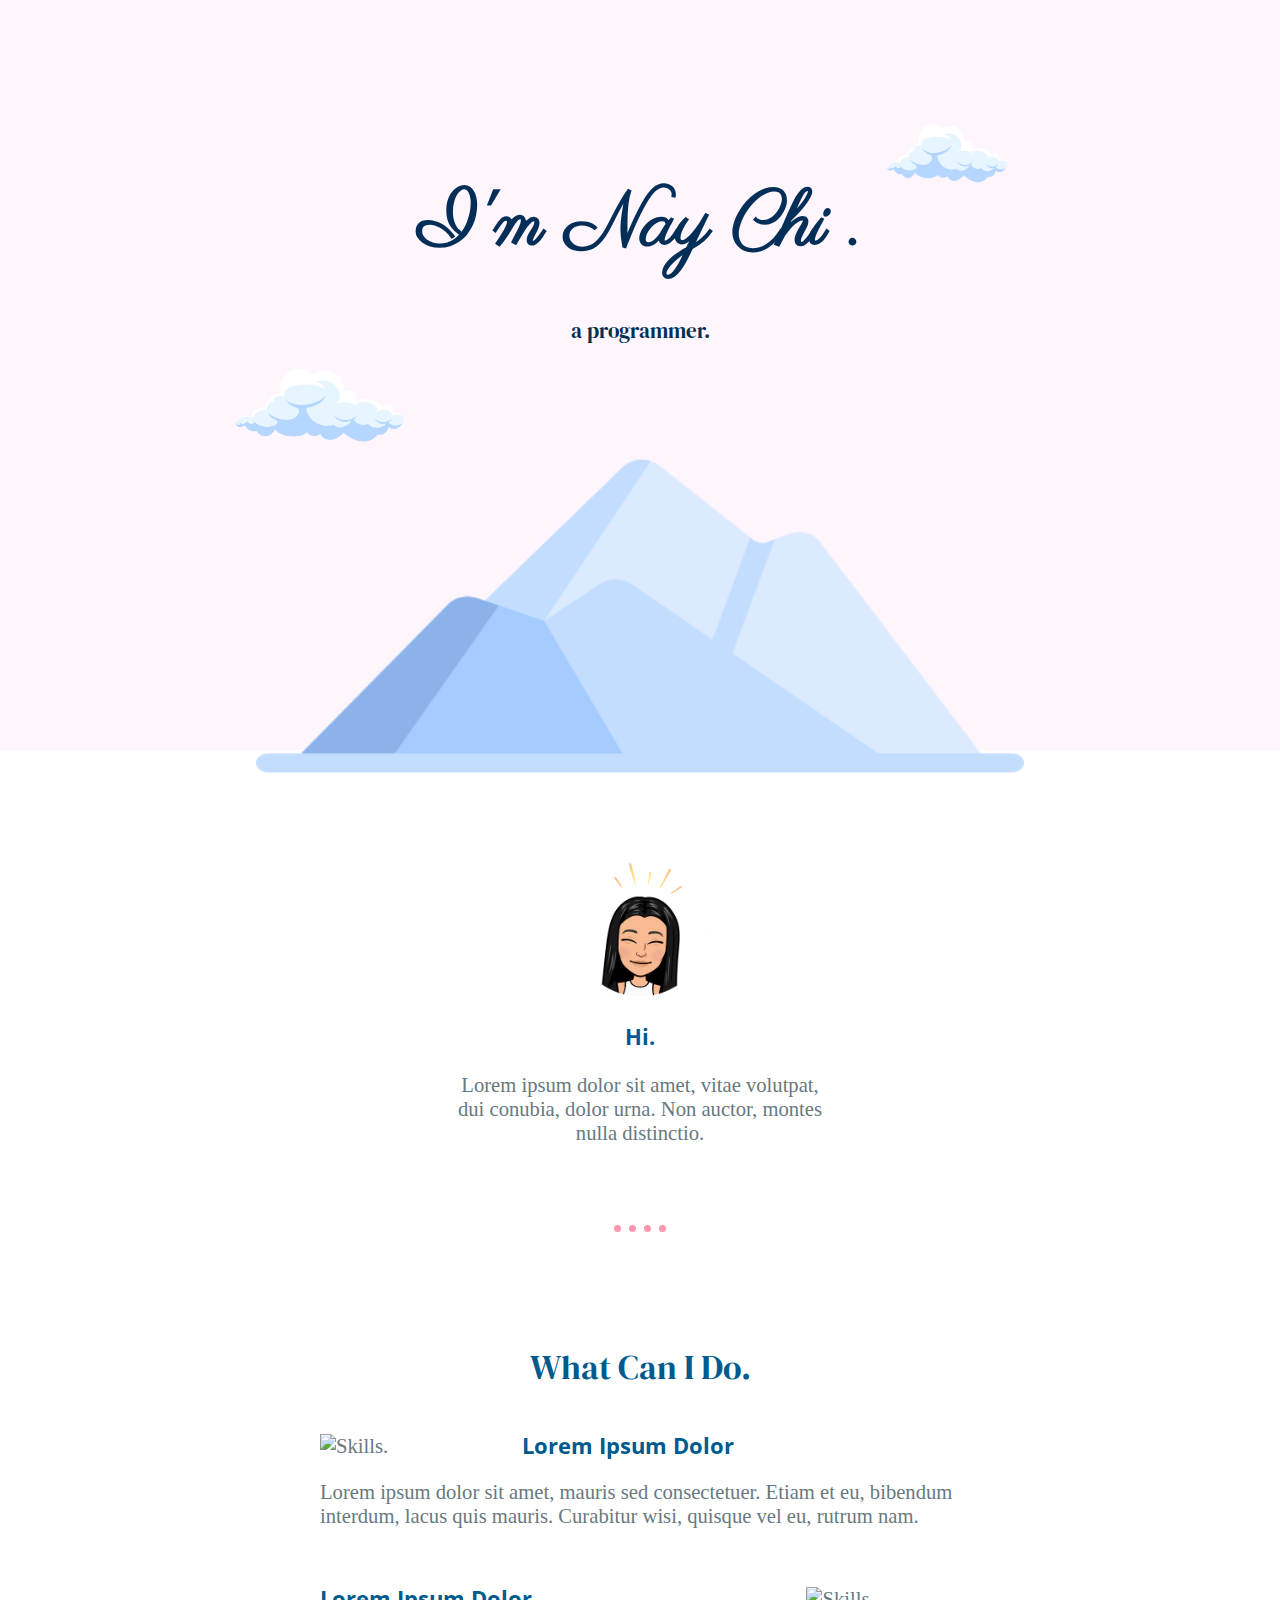
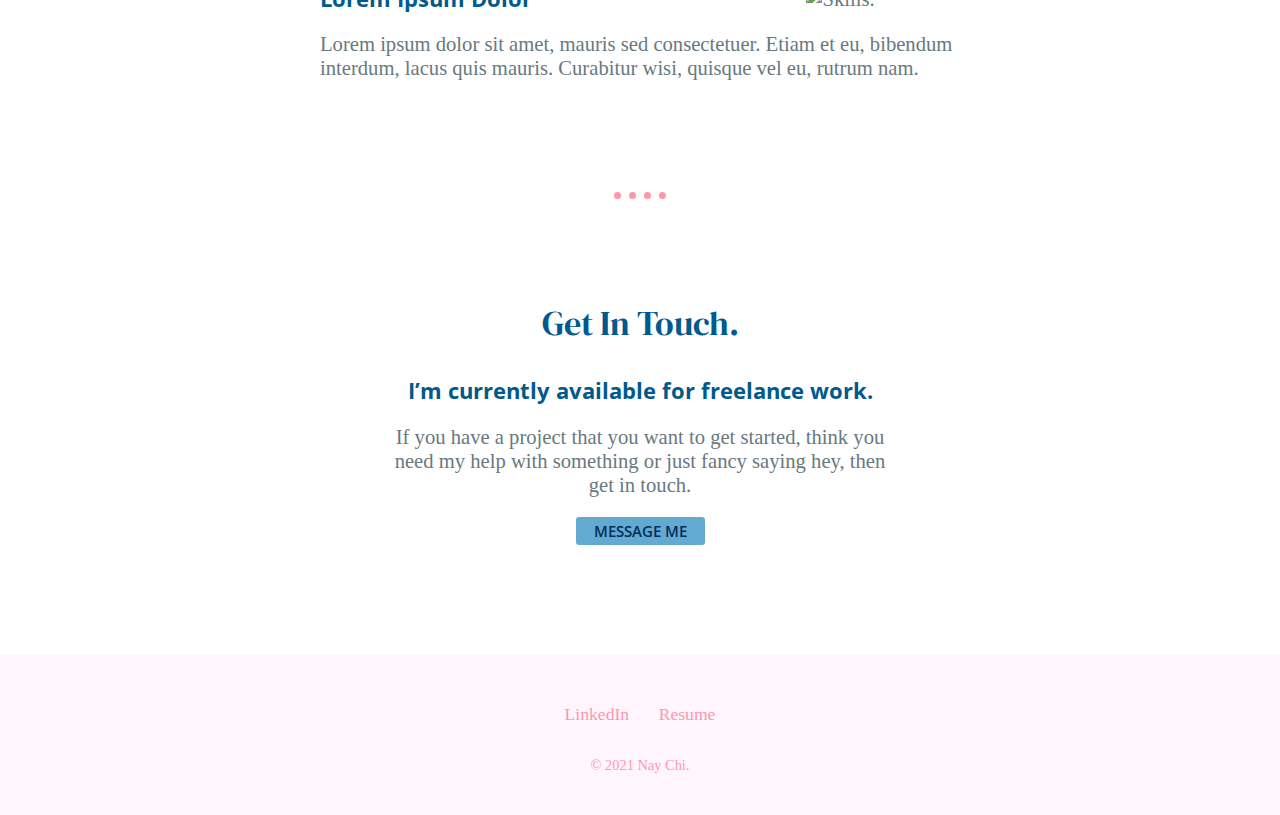
==== index.html @ fe1ec415 "2021" ====
<!DOCTYPE html>
<html lang="en" dir="ltr">
  <head>
    <meta charset="utf-8">
    <title>Nay Chi</title>
<link rel="stylesheet" href="css/style.css">
<link rel="icon" href="favicon.ico">
<link href="https://fonts.googleapis.com/css2?family=DM+Serif+Display&family=Parisienne&family=Open+Sans:wght@300&display=swap" rel="stylesheet">
  </head>

  <body class="background">

    <div class="top-container">
      <img class="cloud1" src="image/cloud2.png" alt="cloud">
      <h1>I'm Nay Chi .</h1>
      <p class="programmer">a programmer.</p>
      <img class="cloud2" src="image/cloud2.png" alt="cloud">
      <img class="mountain" src="image/mountain.png" alt="mountain">
    </div>

    <div class="middle-container">

      <div class="profile">
        <img class="Hi" src="image/me2.png" alt="Hi.">
        <Center><h3>Hi.</h3></Center>
        <p class="p-Hi">Lorem ipsum dolor sit amet, vitae volutpat, dui conubia, dolor urna. Non auctor, montes nulla distinctio.</p>
      </div>

      <hr>


      <div class="skills">
        <h2>What Can I Do.</h2>
          <div class="skillRow1">
            <img class="SkillsPic" src="https://media.giphy.com/media/QssGEmpkyEOhBCb7e1/giphy.gif" alt="Skills.">
            <h3>Lorem Ipsum Dolor</h3>
            <p>Lorem ipsum dolor sit amet, mauris sed consectetuer. Etiam et eu, bibendum interdum, lacus quis mauris. Curabitur wisi, quisque vel eu, rutrum nam.</p>
          </div>
          <div class="skillRow2">
            <img class="SkillsPic2" src="https://media.giphy.com/media/Z9mnGHAh5i6hy9yRag/giphy.gif" alt="Skills.">
            <h3>Lorem Ipsum Dolor</h3>
            <p>Lorem ipsum dolor sit amet, mauris sed consectetuer. Etiam et eu, bibendum interdum, lacus quis mauris. Curabitur wisi, quisque vel eu, rutrum nam.</p>
          </div>
      </div>



    </div>

      <hr>

      <div class="contact-me">
        <h2>Get In Touch.</h2>
        <h3><center>I’m currently available for freelance work.</center></h3>
        <p>If you have a project that you want to get started, think you need my help with something or just fancy saying hey, then get in touch.</p>
        <center><a class="btn" href="mailto:naychi1996@gmail.com">MESSAGE ME</a></center>
      </div>

    </div>


    <div class="bottom-container">
      <a class="footer-link" href="https://www.linkedin.com/in/nan-thant-b70612161/">LinkedIn</a>
      <a class="footer-link" href="https://naychi1996.github.io/Resume/">Resume</a>
      <p class="copyright">© 2021 Nay Chi.</p>
    </div>

  </body>
</html>
---- css/style.css ----
body{
  margin: 0;
}

h1{
  margin: 0;
  text-align: center;
  margin-top: 8.0625rem;
  font-family: 'Parisienne', cursive;
  font-size: 4.75rem;
  color: #022E57;
}

.programmer{
  margin: 0;
  text-align: center;
  padding-top: 2.375rem;
  font-family: 'DM Serif Display', serif;
  font-size: 1.3125rem;
  font-weight: normal;
  color: #022E57;
}

.cloud1{
  width: 10%;
  height: 8%;
  position: absolute;
  right: 21%;
  top: 13%;
}
.cloud2{
  width: 14%;
  height: 10%;
  position: absolute;
  left: 18%;
  top: 40%;
}

.mountain{
  width: 60%;
  height: 86%;
  margin-top: -2rem;
}

.background{background-color: #FFFFFF;}
.top-container{
  background-color: #FFF5FD;
  text-align: center;
  height: 705px;
  padding-top: 2.8125rem;
}

.profile{
  width: 30%;
  margin:7rem auto 5rem auto;
  text-align: center;
}
.Hi{
  width: 35%;
}
.p-Hi{
  line-height: 1.5rem;
  font-size: 1.29rem;
  color: #687980;
}


.skills{
  margin: 7rem auto;
  width: 50%;
}
.SkillsPic{
  width: 19%;
  float: left;
  margin-right: 5rem;
}
.SkillsPic2{
  width: 24%;
  float: right;
  margin-left: 2rem;
}
.skillRow1{
  line-height: 1.5rem;
  font-size: 1.29rem;
  color: #687980;
  padding-bottom: 1rem;
}
.skillRow2{
  line-height: 1.5rem;
  font-size: 1.29rem;
  color: #687980;
}

.contact-me{
  width: 40%;
  margin: 7rem auto;
  line-height: 1.5rem;
  font-size: 1.29rem;
  color: #687980;
  text-align: center;
}

.bottom-container{
  text-align: center;
  background-color: #FFF5FD;
  height: 10rem;
}
.footer-link{
  margin: 1%;
  position: relative;
  top: 31%;
  color: #ff96ad;
  font-weight: 500;
  font-size: 1.1rem;
  text-decoration: none;
}
.copyright{
  top: 42%;
  color: #ff96ad;
  position: relative;
  font-size: 0.9rem;
}

h3{
  color: #005A8D;
  font-family: 'Open Sans', sans-serif;
  font-size: 1.37rem;
}

h2{
  color: #005A8D;
  font-family: 'DM Serif Display', serif;
  font-size: 2.1rem;
  font-weight: lighter;
  text-align: center;
  padding-bottom: 1rem;
}

hr{
  border-style: none;
  width: 4%;
  border-top: 7px dotted #ff96ad;
}

a:hover {
  color: #63AAD2;
}

.btn {
  border-radius: 3px;
  color: #022E57;
  font-family: Open Sans;
  font-size: 15px;
  font-weight: 600;
  background-color: #63AAD2;
  padding: 4px;
  padding-left: 18px;
  padding-right: 18px;
  text-decoration: none;
  cursor: pointer;
  text-align: center;
}
.btn:hover{
  color: #FFFFFF;
}
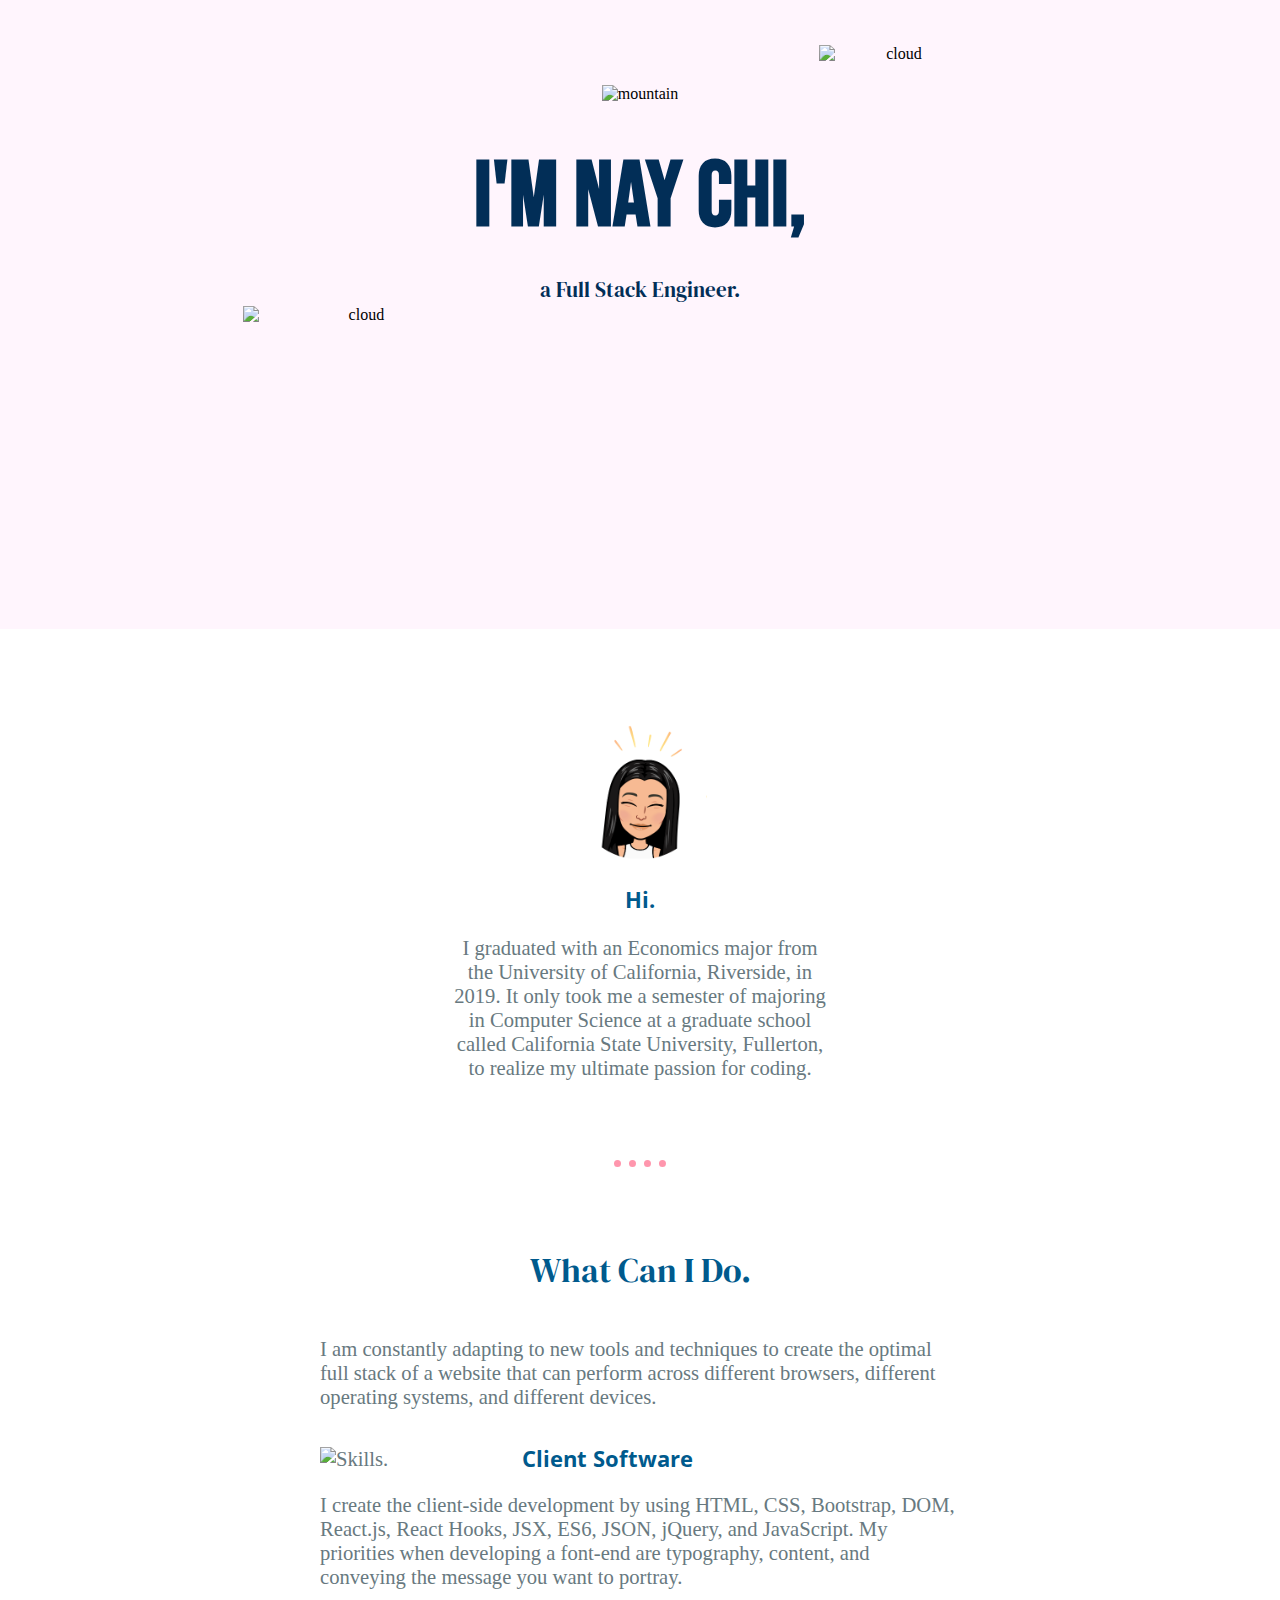
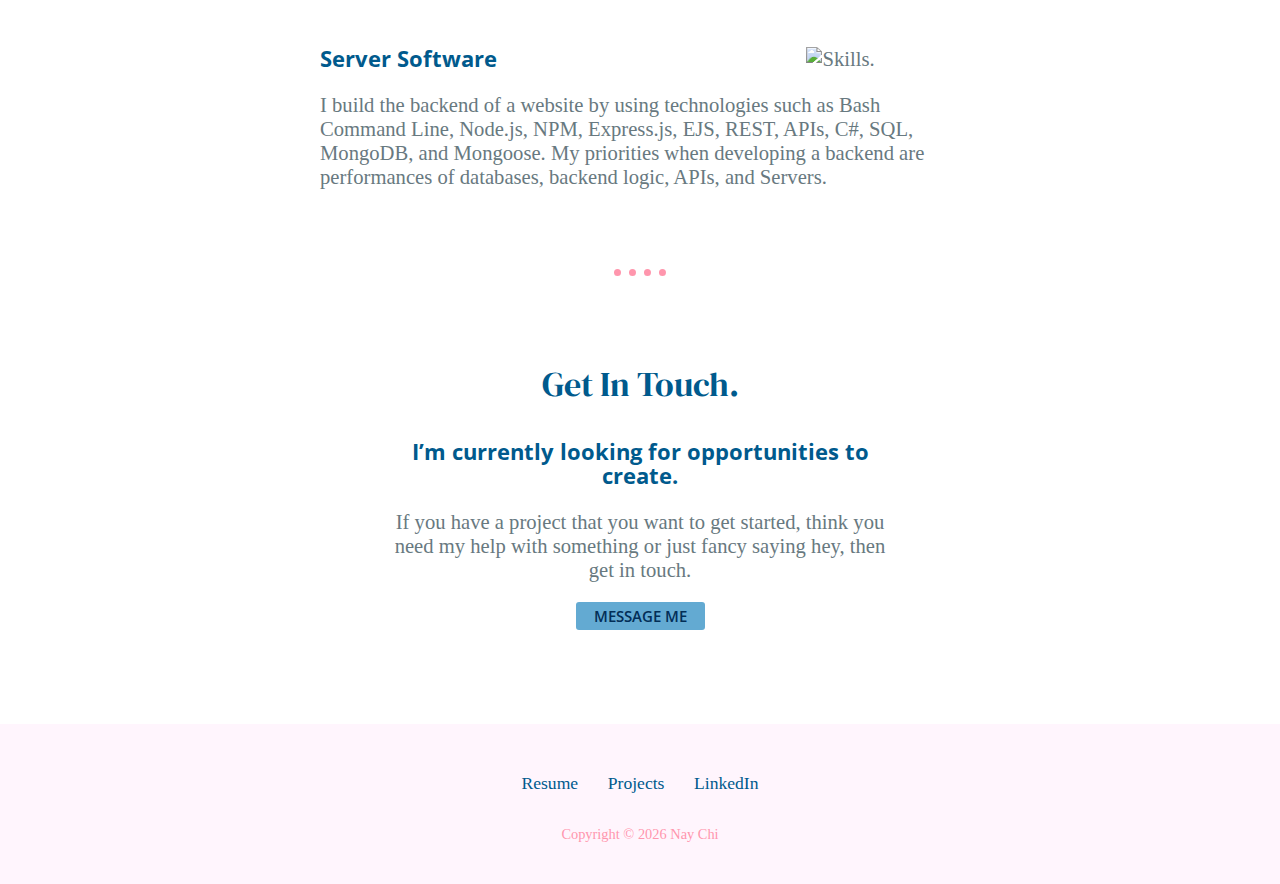
==== commit a04e882b: "Add files via upload" ====
--- a/index.html
+++ b/index.html
@@ -1,69 +1,79 @@
 <!DOCTYPE html>
 <html lang="en" dir="ltr">
-  <head>
-    <meta charset="utf-8">
-    <title>Nay Chi</title>
-<link rel="stylesheet" href="css/style.css">
-<link rel="icon" href="favicon.ico">
-<link href="https://fonts.googleapis.com/css2?family=DM+Serif+Display&family=Parisienne&family=Open+Sans:wght@300&display=swap" rel="stylesheet">
-  </head>
 
-  <body class="background">
+<head>
+  <meta charset="utf-8">
+  <title>Nay Chi</title>
+  <link rel="stylesheet" href="css/style.css">
+  <link rel="icon" href="favicon.ico">
+  <link href="https://fonts.googleapis.com/css2?family=DM+Serif+Display&family=Bebas+Neue&family=Open+Sans:wght@300&display=swap" rel="stylesheet">
+</head>
 
-    <div class="top-container">
-      <img class="cloud1" src="image/cloud2.png" alt="cloud">
-      <h1>I'm Nay Chi .</h1>
-      <p class="programmer">a programmer.</p>
-      <img class="cloud2" src="image/cloud2.png" alt="cloud">
-      <img class="mountain" src="image/mountain.png" alt="mountain">
+<body>
+
+  <div class="top-container">
+
+
+    <img class="cloud1" src="https://media.giphy.com/media/iIATYVzvV7lHiQbh0T/giphy.gif" alt="cloud">
+    <h1>I'm Nay Chi,</h1>
+    <p class="engineer">a Full Stack Engineer.</p>
+    <img class="cloud2" src="https://media.giphy.com/media/iIATYVzvV7lHiQbh0T/giphy.gif" alt="cloud">
+    <img class="mountain" src="https://media.giphy.com/media/RlolY9xb5UA4H7hMwS/giphy.gif" alt="mountain">
+  </div>
+
+  <div class="middle-container">
+
+    <div class="profile">
+      <img class="Hi" src="image/me2.png" alt="Hi.">
+      <Center>
+        <h3>Hi.</h3>
+      </Center>
+      <p class="p-Hi">I graduated with an Economics major from the University of California, Riverside, in 2019. It only took me a semester of majoring in Computer Science at a graduate school called California State University, Fullerton, to realize
+        my ultimate passion for coding.</p>
     </div>
 
-    <div class="middle-container">
+    <hr>
 
-      <div class="profile">
-        <img class="Hi" src="image/me2.png" alt="Hi.">
-        <Center><h3>Hi.</h3></Center>
-        <p class="p-Hi">Lorem ipsum dolor sit amet, vitae volutpat, dui conubia, dolor urna. Non auctor, montes nulla distinctio.</p>
+    <div class="skills">
+      <h2>What Can I Do.</h2>
+      <p class="skillRow1">I am constantly adapting to new tools and techniques to create the optimal full stack of a website that can perform across different browsers, different operating systems, and different devices.</p>
+      <div class="skillRow1">
+        <img class="SkillsPic" src="https://media.giphy.com/media/QssGEmpkyEOhBCb7e1/giphy.gif" alt="Skills.">
+        <h3>Client Software</h3>
+        <p>I create the client-side development by using HTML, CSS, Bootstrap, DOM, React.js, React Hooks, JSX, ES6, JSON, jQuery, and JavaScript. My priorities when developing a font-end are typography, content, and conveying the message you want to portray.</p>
       </div>
-
-      <hr>
-
-
-      <div class="skills">
-        <h2>What Can I Do.</h2>
-          <div class="skillRow1">
-            <img class="SkillsPic" src="https://media.giphy.com/media/QssGEmpkyEOhBCb7e1/giphy.gif" alt="Skills.">
-            <h3>Lorem Ipsum Dolor</h3>
-            <p>Lorem ipsum dolor sit amet, mauris sed consectetuer. Etiam et eu, bibendum interdum, lacus quis mauris. Curabitur wisi, quisque vel eu, rutrum nam.</p>
-          </div>
-          <div class="skillRow2">
-            <img class="SkillsPic2" src="https://media.giphy.com/media/Z9mnGHAh5i6hy9yRag/giphy.gif" alt="Skills.">
-            <h3>Lorem Ipsum Dolor</h3>
-            <p>Lorem ipsum dolor sit amet, mauris sed consectetuer. Etiam et eu, bibendum interdum, lacus quis mauris. Curabitur wisi, quisque vel eu, rutrum nam.</p>
-          </div>
+      <div class="skillRow2">
+        <img class="SkillsPic2" src="https://media.giphy.com/media/Z9mnGHAh5i6hy9yRag/giphy.gif" alt="Skills.">
+        <h3>Server Software</h3>
+        <p>I build the backend of a website by using technologies such as Bash Command Line, Node.js, NPM, Express.js, EJS, REST, APIs, C#, SQL, MongoDB, and Mongoose. My priorities when developing a backend are performances of databases, backend
+          logic, APIs, and Servers.</p>
       </div>
+    </div>
 
 
 
-    </div>
+  </div>
 
-      <hr>
+  <hr>
 
-      <div class="contact-me">
-        <h2>Get In Touch.</h2>
-        <h3><center>I’m currently available for freelance work.</center></h3>
-        <p>If you have a project that you want to get started, think you need my help with something or just fancy saying hey, then get in touch.</p>
-        <center><a class="btn" href="mailto:naychi1996@gmail.com">MESSAGE ME</a></center>
-      </div>
-
-    </div>
+  <div class="contact-me">
+    <h2>Get In Touch.</h2>
+    <h3>
+      <center>I’m currently looking for opportunities to create.</center>
+    </h3>
+    <p>If you have a project that you want to get started, think you need my help with something or just fancy saying hey, then get in touch.</p>
+    <center><a class="btn" href="mailto:naychi1996@gmail.com">MESSAGE ME</a></center>
+  </div>
 
 
-    <div class="bottom-container">
-      <a class="footer-link" href="https://www.linkedin.com/in/nan-thant-b70612161/">LinkedIn</a>
-      <a class="footer-link" href="https://naychi1996.github.io/Resume/">Resume</a>
-      <p class="copyright">© 2021 Nay Chi.</p>
-    </div>
 
-  </body>
+  <div class="bottom-container">
+    <a class="footer-link" href="https://naychi1996.github.io/Resume/">Resume</a>
+    <a class="footer-link" href="https://naychi1996.github.io/Projects/">Projects</a>
+    <a class="footer-link" href="https://www.linkedin.com/in/nan-thant-b70612161/">LinkedIn</a>
+    <p class="copyright">Copyright © <script>document.write(new Date().getFullYear())</script> Nay Chi</p>
+  </div>
+
+</body>
+
 </html>
--- a/css/style.css
+++ b/css/style.css
@@ -1,133 +1,142 @@
-body{
+body {
+  background-color: #FFFFFF;
   margin: 0;
 }
 
-h1{
+h1 {
   margin: 0;
   text-align: center;
-  margin-top: 8.0625rem;
-  font-family: 'Parisienne', cursive;
-  font-size: 4.75rem;
+  margin-top: 6.0625rem;
+  font-family: 'Bebas Neue', cursive;
+  font-size: 5.75rem;
   color: #022E57;
 }
 
-.programmer{
+.engineer {
   margin: 0;
   text-align: center;
-  padding-top: 2.375rem;
+  padding-top: 1.375rem;
   font-family: 'DM Serif Display', serif;
   font-size: 1.3125rem;
   font-weight: normal;
   color: #022E57;
 }
 
-.cloud1{
-  width: 10%;
-  height: 8%;
+.cloud1 {
+  width: 12%;
+  height: 19%;
   position: absolute;
-  right: 21%;
-  top: 13%;
-}
-.cloud2{
-  width: 14%;
-  height: 10%;
-  position: absolute;
-  left: 18%;
-  top: 40%;
+  right: 24%;
+  top: 5%;
 }
 
-.mountain{
-  width: 60%;
-  height: 86%;
-  margin-top: -2rem;
+.cloud2 {
+  width: 18%;
+  height: 24%;
+  position: absolute;
+  left: 19%;
+  top: 34%;
 }
 
-.background{background-color: #FFFFFF;}
-.top-container{
+.mountain {
+  width: 50%;
+  height: 93%;
+  position: relative;
+  top: -13.7rem;
+}
+
+.top-container {
   background-color: #FFF5FD;
   text-align: center;
-  height: 705px;
+  height: 36.5rem;
   padding-top: 2.8125rem;
 }
 
-.profile{
+.profile {
   width: 30%;
-  margin:7rem auto 5rem auto;
+  margin: 6rem auto 5rem auto;
   text-align: center;
 }
-.Hi{
+
+.Hi {
   width: 35%;
 }
-.p-Hi{
+
+.p-Hi {
   line-height: 1.5rem;
   font-size: 1.29rem;
   color: #687980;
 }
 
-
-.skills{
-  margin: 7rem auto;
+.skills {
+  margin: 5rem auto 5rem auto;
   width: 50%;
 }
-.SkillsPic{
+
+.SkillsPic {
   width: 19%;
   float: left;
   margin-right: 5rem;
 }
-.SkillsPic2{
+
+.SkillsPic2 {
   width: 24%;
   float: right;
   margin-left: 2rem;
 }
-.skillRow1{
+
+.skillRow1 {
   line-height: 1.5rem;
   font-size: 1.29rem;
   color: #687980;
   padding-bottom: 1rem;
 }
-.skillRow2{
+
+.skillRow2 {
   line-height: 1.5rem;
   font-size: 1.29rem;
   color: #687980;
 }
 
-.contact-me{
+.contact-me {
   width: 40%;
-  margin: 7rem auto;
+  margin: 6rem auto;
   line-height: 1.5rem;
   font-size: 1.29rem;
   color: #687980;
   text-align: center;
 }
 
-.bottom-container{
+.bottom-container {
   text-align: center;
   background-color: #FFF5FD;
   height: 10rem;
 }
-.footer-link{
+
+.footer-link {
   margin: 1%;
   position: relative;
   top: 31%;
-  color: #ff96ad;
+  color: #005A8D;
   font-weight: 500;
   font-size: 1.1rem;
   text-decoration: none;
 }
-.copyright{
+
+.copyright {
   top: 42%;
   color: #ff96ad;
   position: relative;
   font-size: 0.9rem;
 }
 
-h3{
+h3 {
   color: #005A8D;
   font-family: 'Open Sans', sans-serif;
   font-size: 1.37rem;
 }
 
-h2{
+h2 {
   color: #005A8D;
   font-family: 'DM Serif Display', serif;
   font-size: 2.1rem;
@@ -136,7 +145,7 @@
   padding-bottom: 1rem;
 }
 
-hr{
+hr {
   border-style: none;
   width: 4%;
   border-top: 7px dotted #ff96ad;
@@ -160,6 +169,7 @@
   cursor: pointer;
   text-align: center;
 }
-.btn:hover{
+
+.btn:hover {
   color: #FFFFFF;
 }
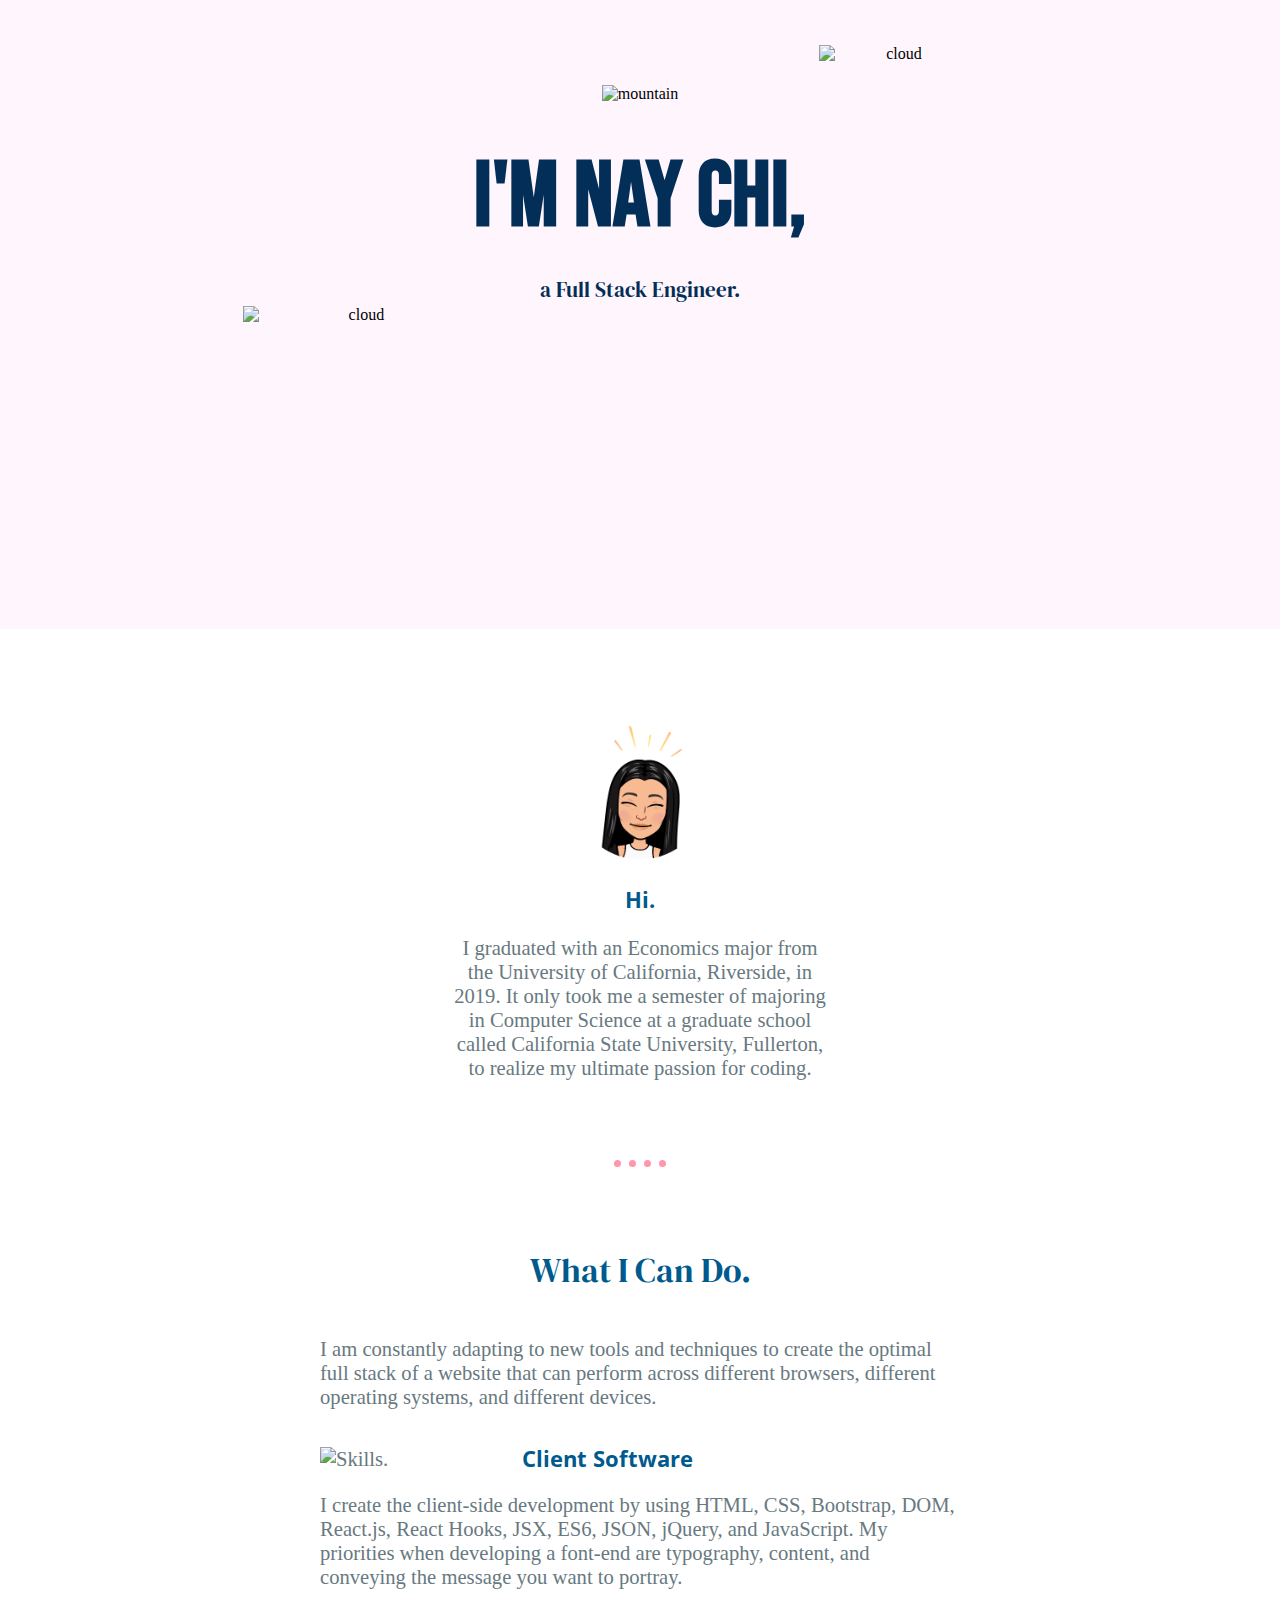
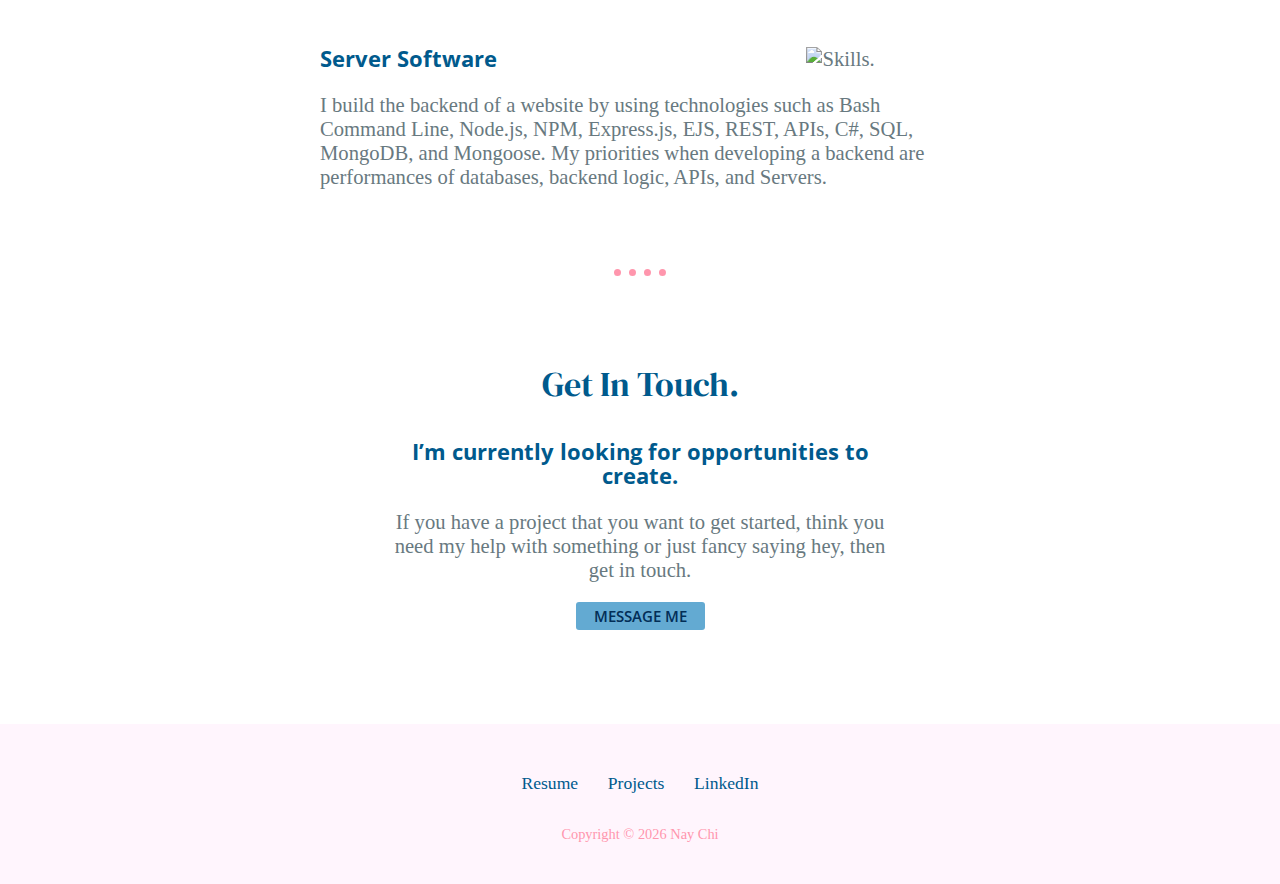
==== commit 45a87c32: "Update index.html" ====
--- a/index.html
+++ b/index.html
@@ -35,7 +35,7 @@
     <hr>
 
     <div class="skills">
-      <h2>What Can I Do.</h2>
+      <h2>What I Can Do.</h2>
       <p class="skillRow1">I am constantly adapting to new tools and techniques to create the optimal full stack of a website that can perform across different browsers, different operating systems, and different devices.</p>
       <div class="skillRow1">
         <img class="SkillsPic" src="https://media.giphy.com/media/QssGEmpkyEOhBCb7e1/giphy.gif" alt="Skills.">
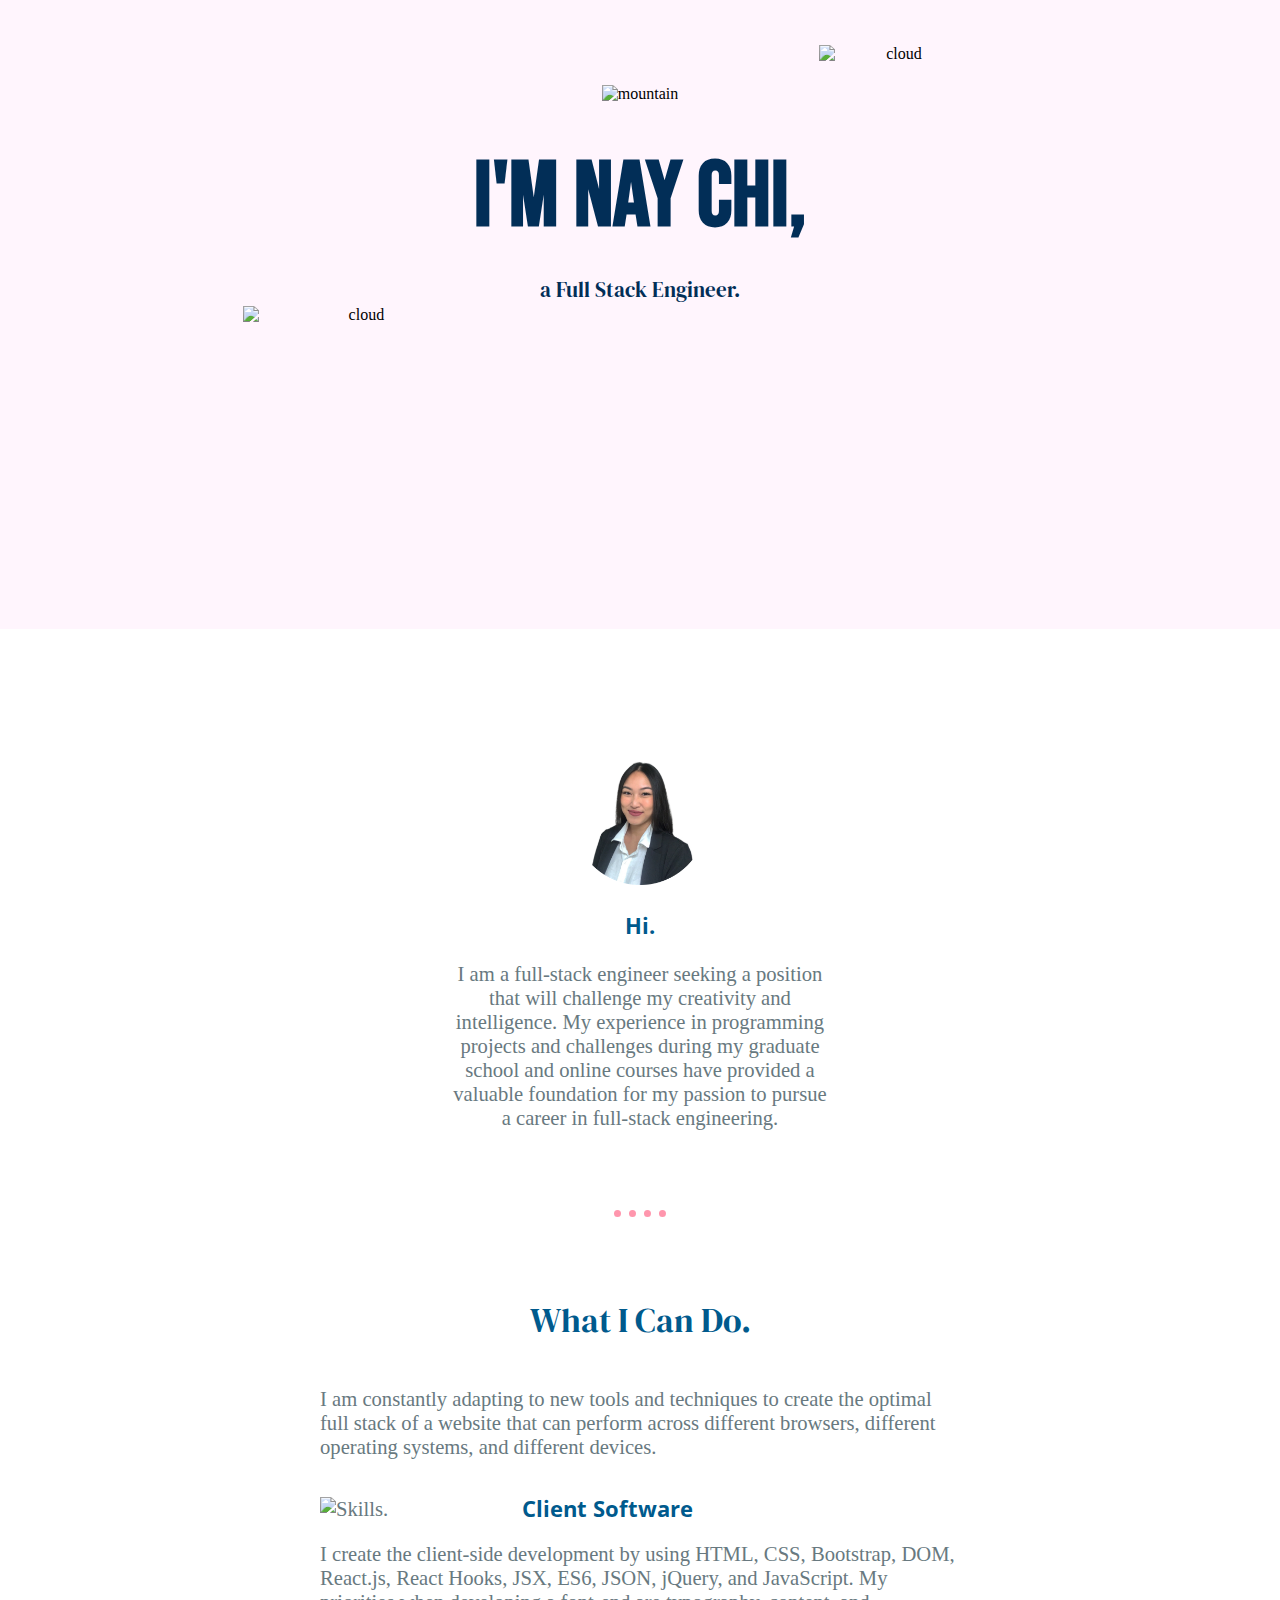
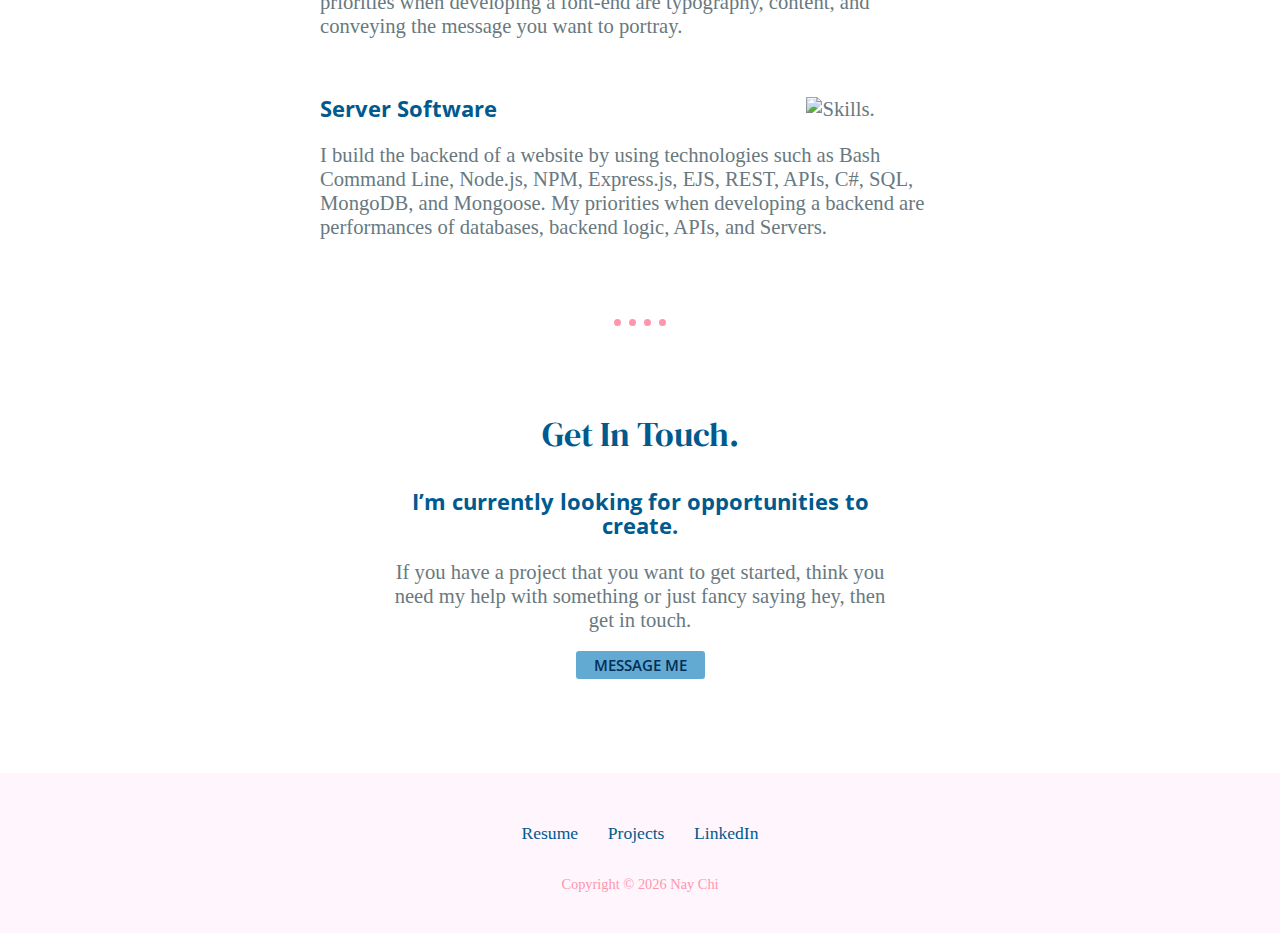
==== commit 33c22d6b: "Add files via upload" ====
--- a/index.html
+++ b/index.html
@@ -24,12 +24,11 @@
   <div class="middle-container">
 
     <div class="profile">
-      <img class="Hi" src="image/me2.png" alt="Hi.">
+      <img class="Hi" src="image/color.png" alt="Hi.">
       <Center>
         <h3>Hi.</h3>
       </Center>
-      <p class="p-Hi">I graduated with an Economics major from the University of California, Riverside, in 2019. It only took me a semester of majoring in Computer Science at a graduate school called California State University, Fullerton, to realize
-        my ultimate passion for coding.</p>
+      <p class="p-Hi">I am a full-stack engineer seeking a position that will challenge my creativity and intelligence. My experience in programming projects and challenges during my graduate school and online courses have provided a valuable foundation for my passion to pursue a career in full-stack engineering.</p>
     </div>
 
     <hr>
--- a/css/style.css
+++ b/css/style.css
@@ -54,7 +54,7 @@
 
 .profile {
   width: 30%;
-  margin: 6rem auto 5rem auto;
+  margin: 7.6rem auto 5rem auto;
   text-align: center;
 }
 
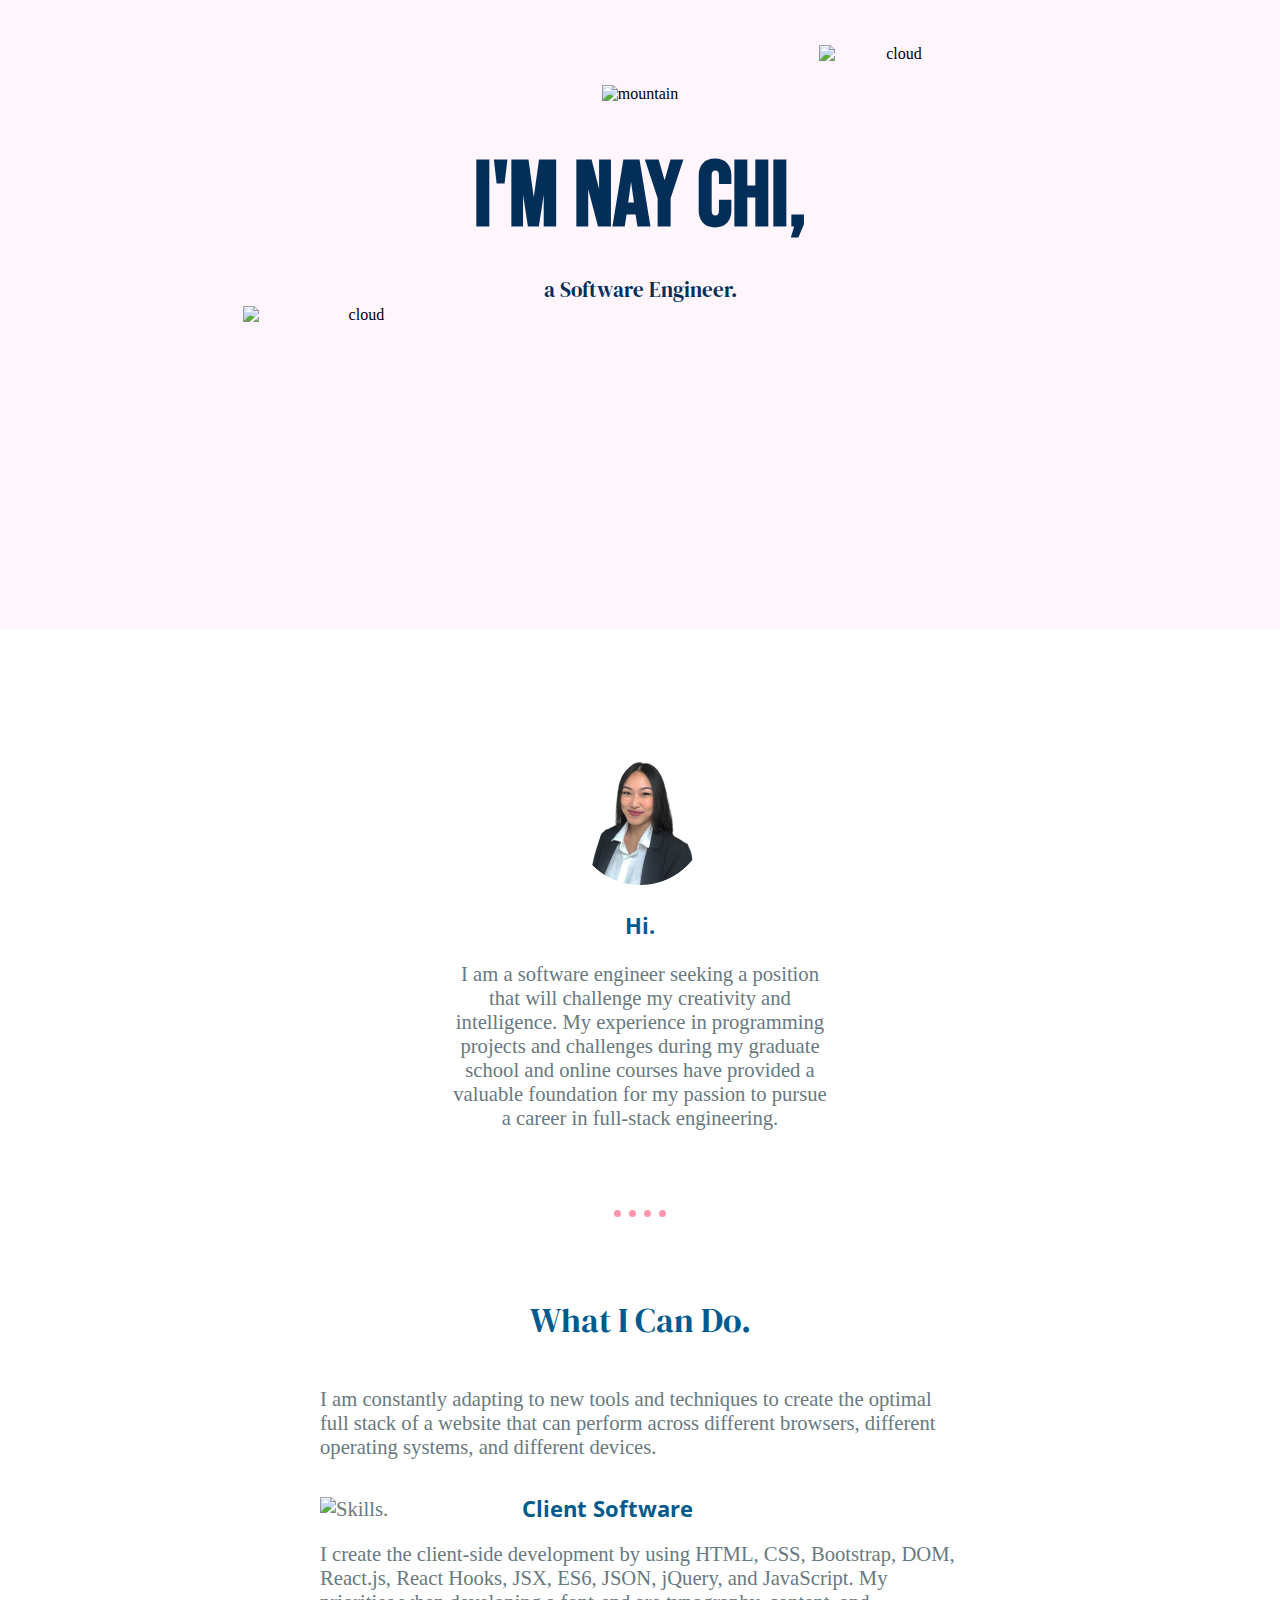
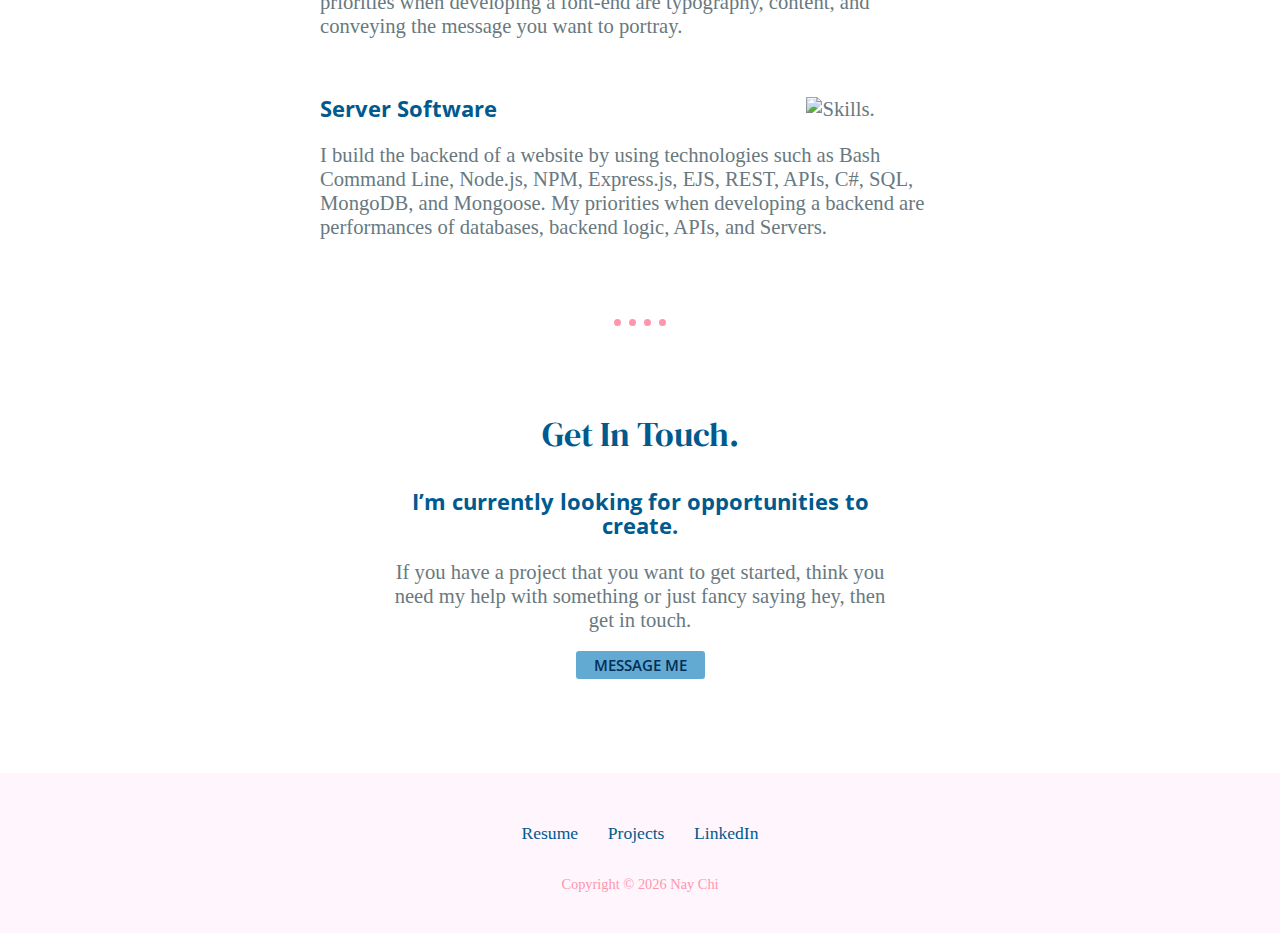
==== commit f405cae5: "Update index.html" ====
--- a/index.html
+++ b/index.html
@@ -16,7 +16,7 @@
 
     <img class="cloud1" src="https://media.giphy.com/media/iIATYVzvV7lHiQbh0T/giphy.gif" alt="cloud">
     <h1>I'm Nay Chi,</h1>
-    <p class="engineer">a Full Stack Engineer.</p>
+    <p class="engineer">a Software Engineer.</p>
     <img class="cloud2" src="https://media.giphy.com/media/iIATYVzvV7lHiQbh0T/giphy.gif" alt="cloud">
     <img class="mountain" src="https://media.giphy.com/media/RlolY9xb5UA4H7hMwS/giphy.gif" alt="mountain">
   </div>
@@ -28,7 +28,7 @@
       <Center>
         <h3>Hi.</h3>
       </Center>
-      <p class="p-Hi">I am a full-stack engineer seeking a position that will challenge my creativity and intelligence. My experience in programming projects and challenges during my graduate school and online courses have provided a valuable foundation for my passion to pursue a career in full-stack engineering.</p>
+      <p class="p-Hi">I am a software engineer seeking a position that will challenge my creativity and intelligence. My experience in programming projects and challenges during my graduate school and online courses have provided a valuable foundation for my passion to pursue a career in full-stack engineering.</p>
     </div>
 
     <hr>
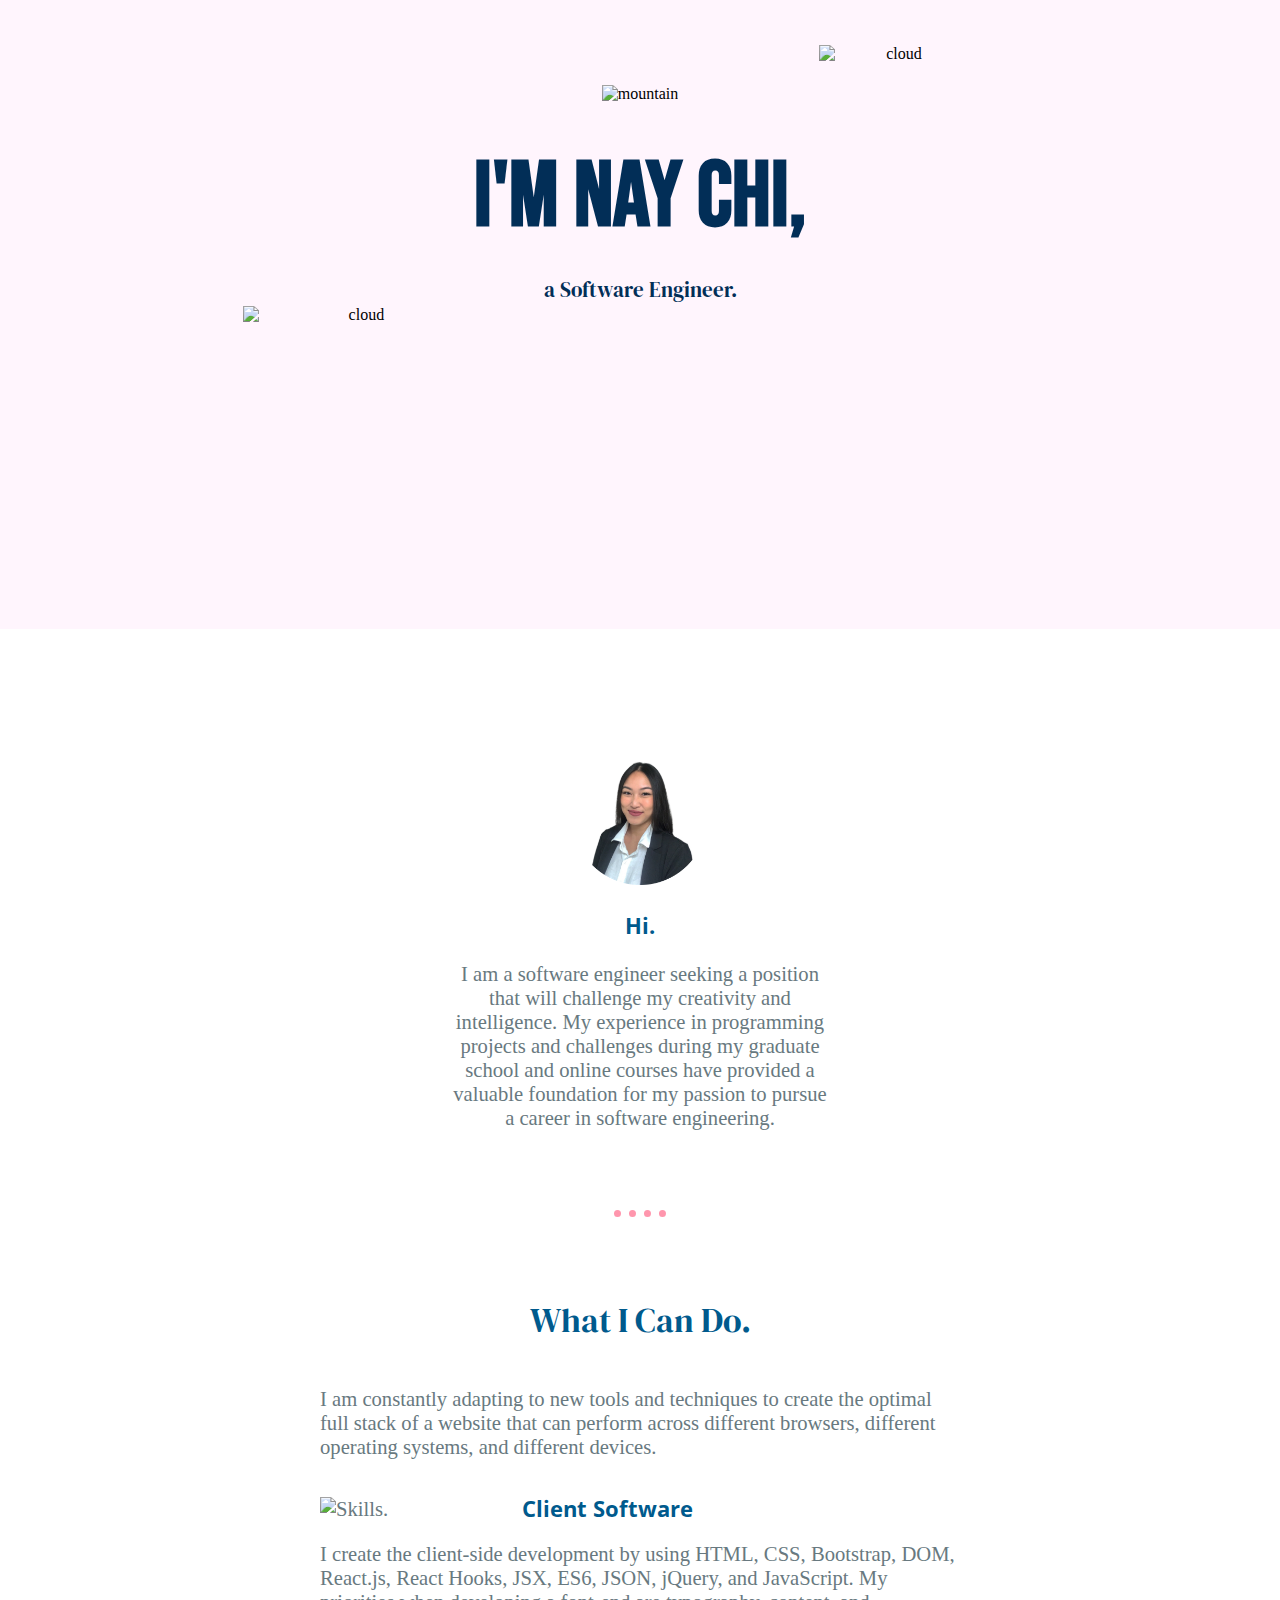
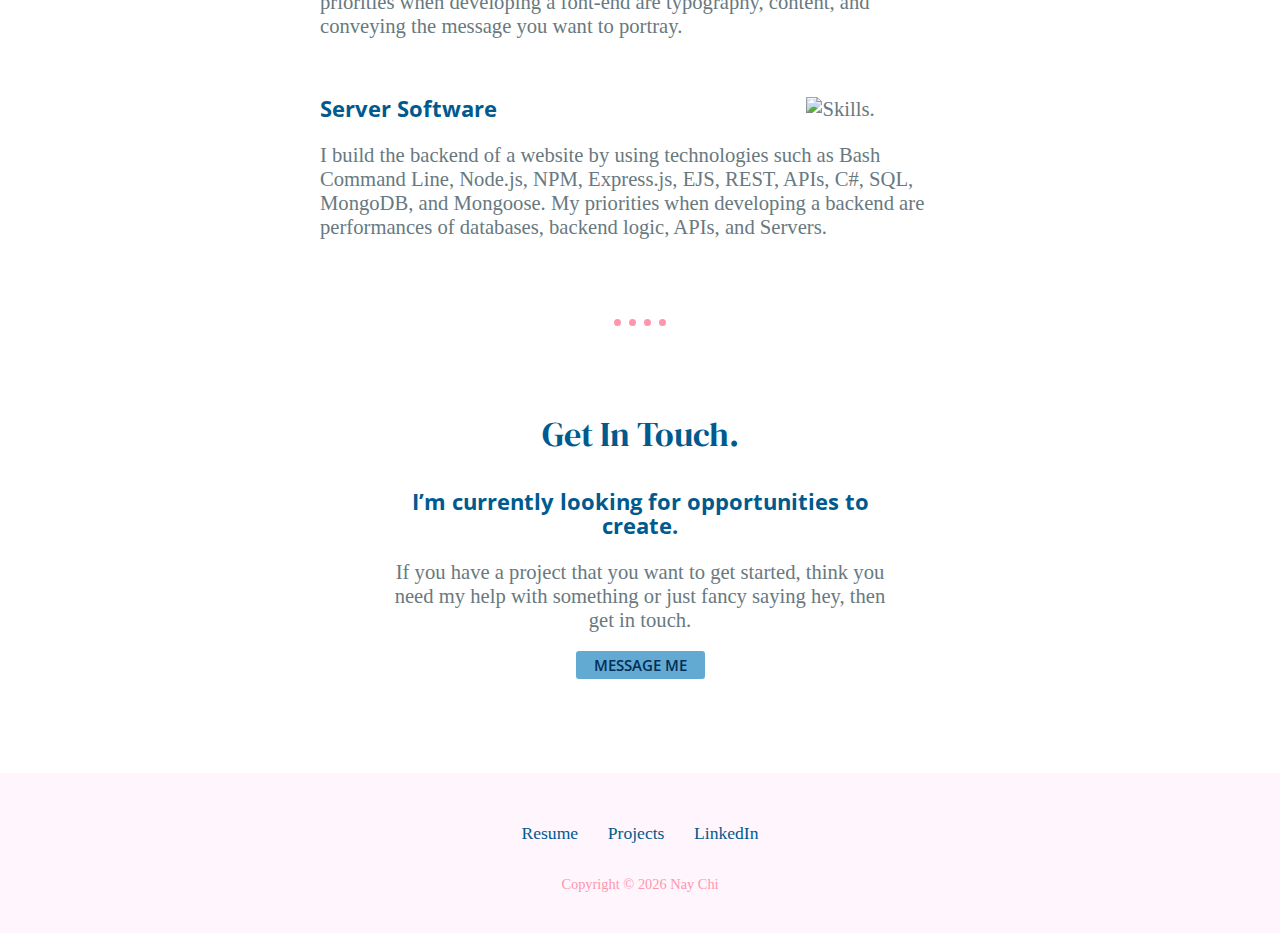
==== commit 23bfc378: "Update index.html" ====
--- a/index.html
+++ b/index.html
@@ -28,7 +28,7 @@
       <Center>
         <h3>Hi.</h3>
       </Center>
-      <p class="p-Hi">I am a software engineer seeking a position that will challenge my creativity and intelligence. My experience in programming projects and challenges during my graduate school and online courses have provided a valuable foundation for my passion to pursue a career in full-stack engineering.</p>
+      <p class="p-Hi">I am a software engineer seeking a position that will challenge my creativity and intelligence. My experience in programming projects and challenges during my graduate school and online courses have provided a valuable foundation for my passion to pursue a career in software engineering.</p>
     </div>
 
     <hr>
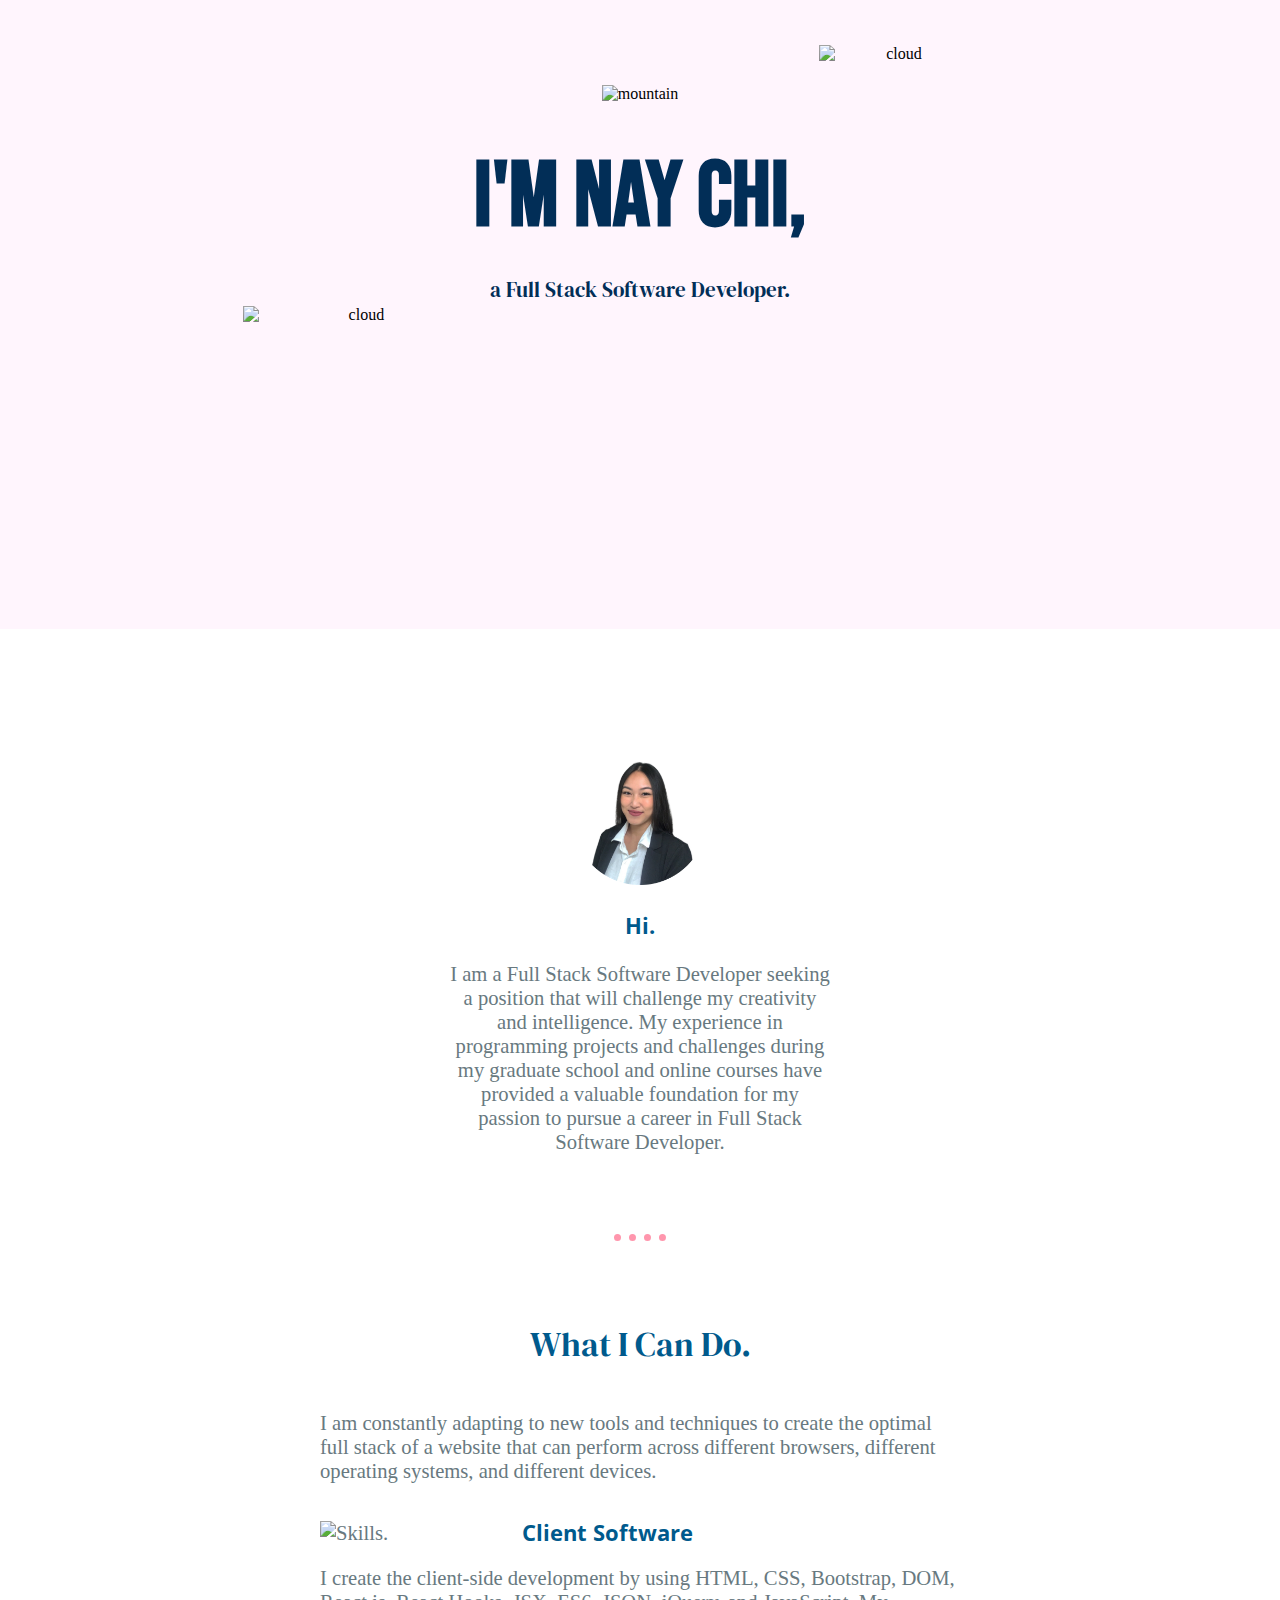
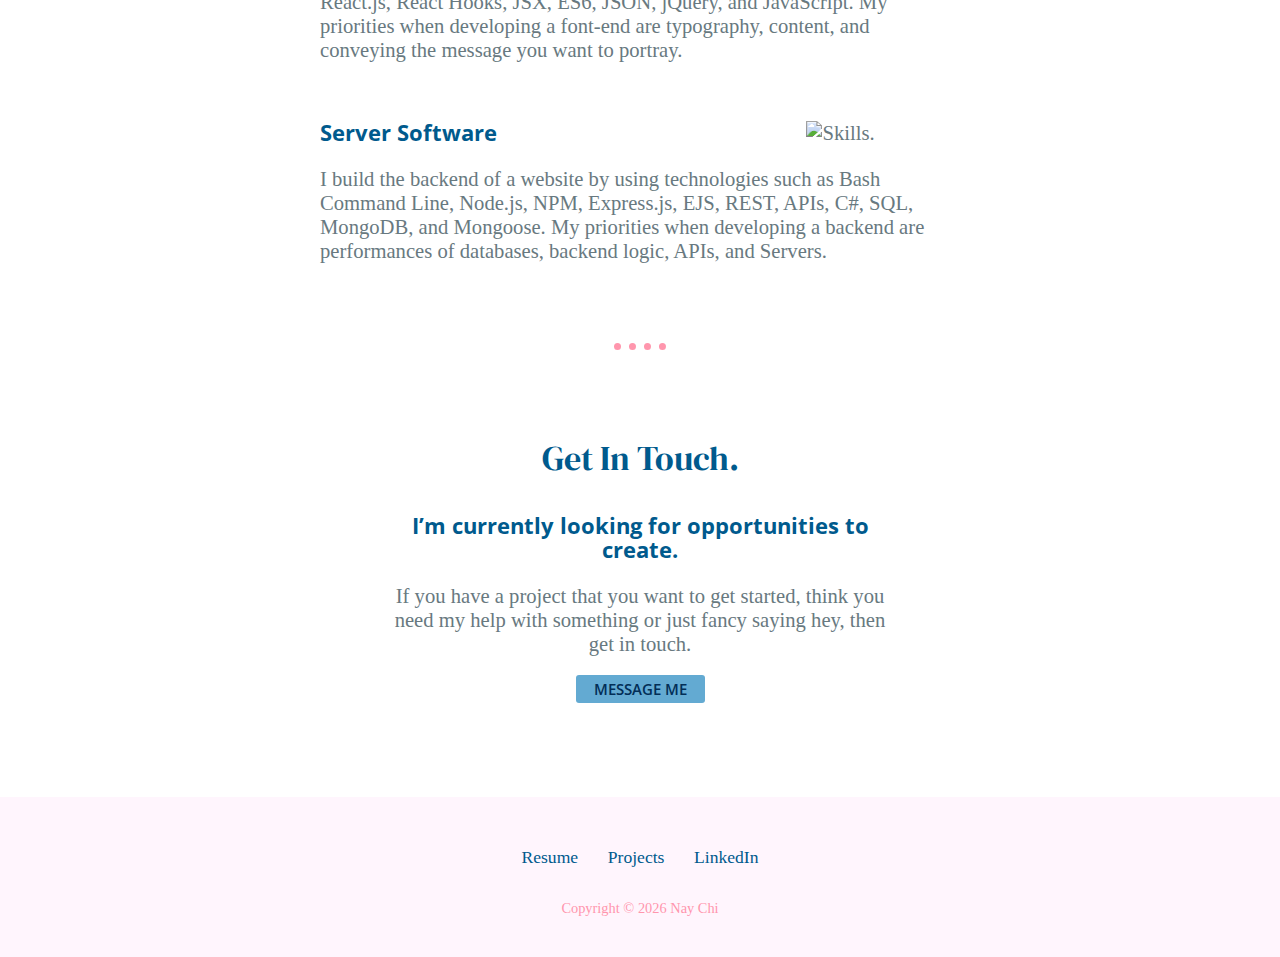
==== commit 77b6283d: "Update index.html" ====
--- a/index.html
+++ b/index.html
@@ -16,7 +16,7 @@
 
     <img class="cloud1" src="https://media.giphy.com/media/iIATYVzvV7lHiQbh0T/giphy.gif" alt="cloud">
     <h1>I'm Nay Chi,</h1>
-    <p class="engineer">a Software Engineer.</p>
+    <p class="engineer">a Full Stack Software Developer.</p>
     <img class="cloud2" src="https://media.giphy.com/media/iIATYVzvV7lHiQbh0T/giphy.gif" alt="cloud">
     <img class="mountain" src="https://media.giphy.com/media/RlolY9xb5UA4H7hMwS/giphy.gif" alt="mountain">
   </div>
@@ -28,7 +28,7 @@
       <Center>
         <h3>Hi.</h3>
       </Center>
-      <p class="p-Hi">I am a software engineer seeking a position that will challenge my creativity and intelligence. My experience in programming projects and challenges during my graduate school and online courses have provided a valuable foundation for my passion to pursue a career in software engineering.</p>
+      <p class="p-Hi">I am a Full Stack Software Developer seeking a position that will challenge my creativity and intelligence. My experience in programming projects and challenges during my graduate school and online courses have provided a valuable foundation for my passion to pursue a career in Full Stack Software Developer.</p>
     </div>
 
     <hr>
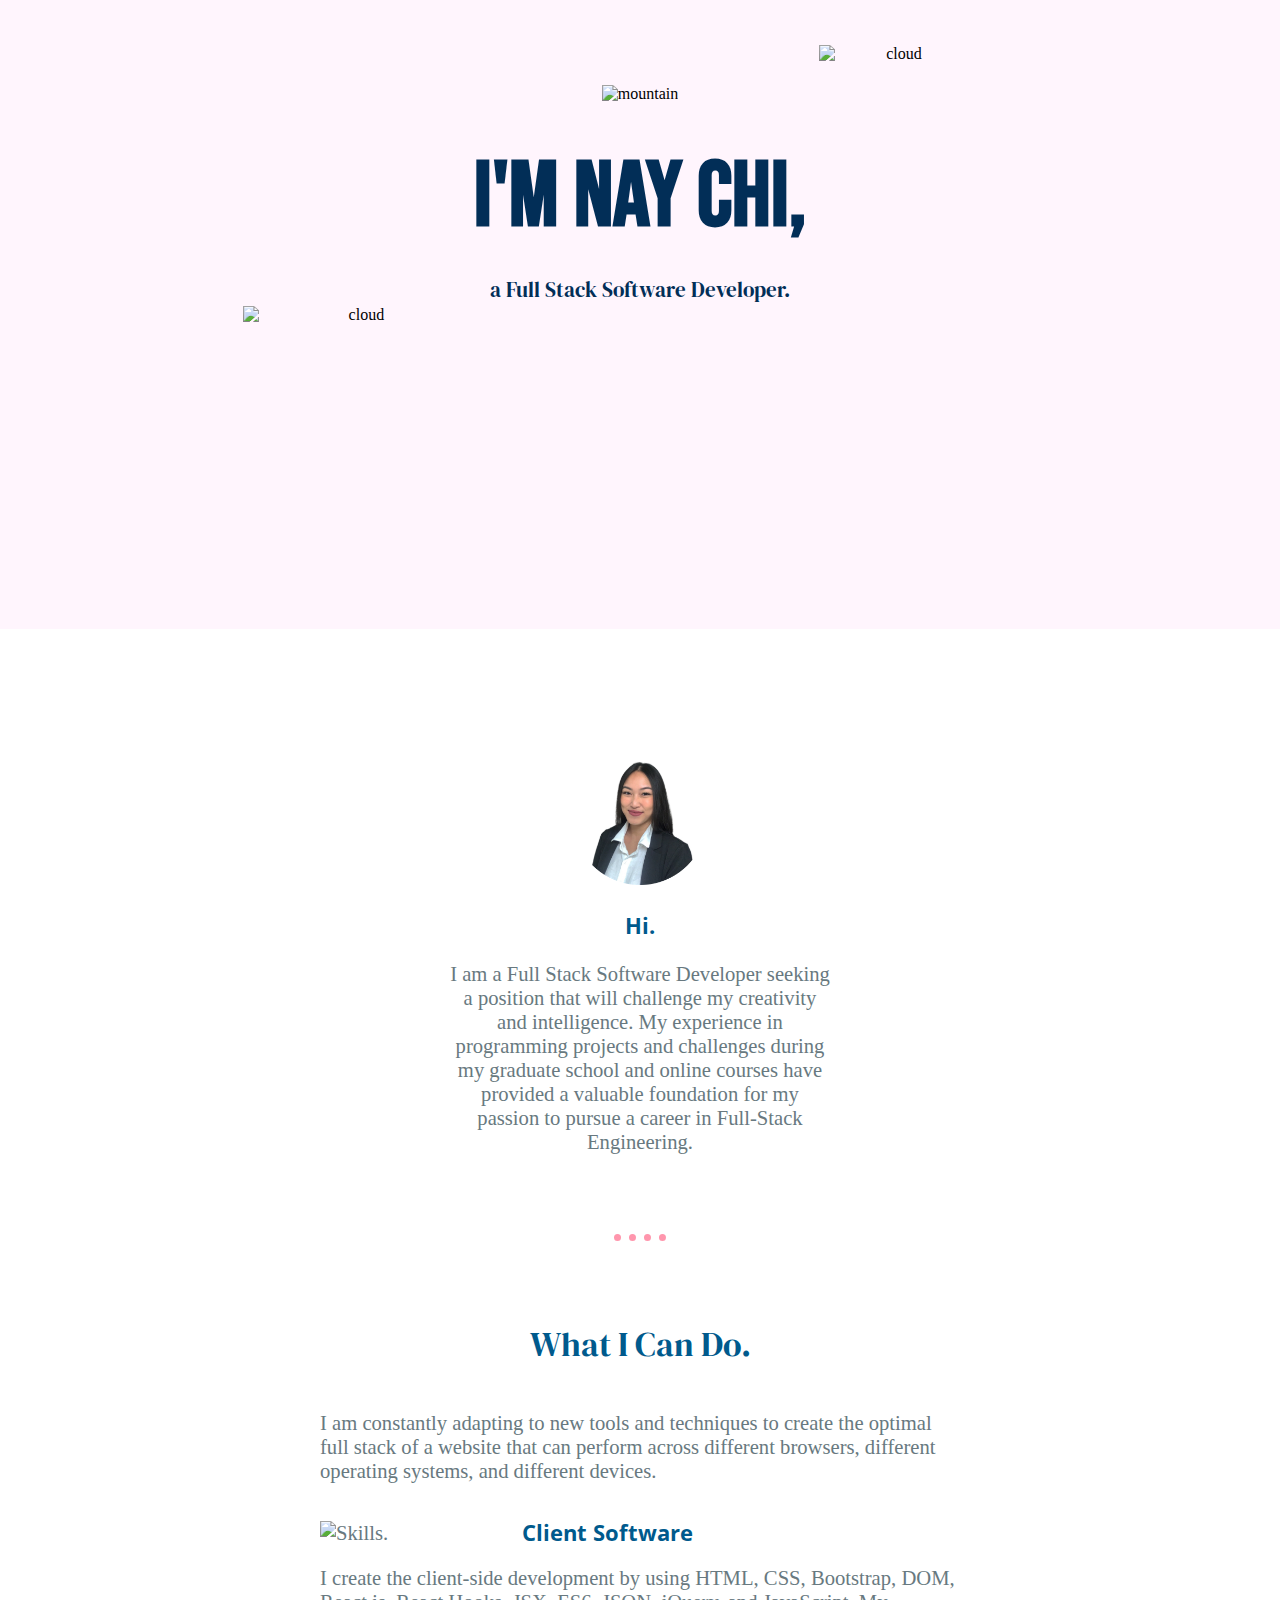
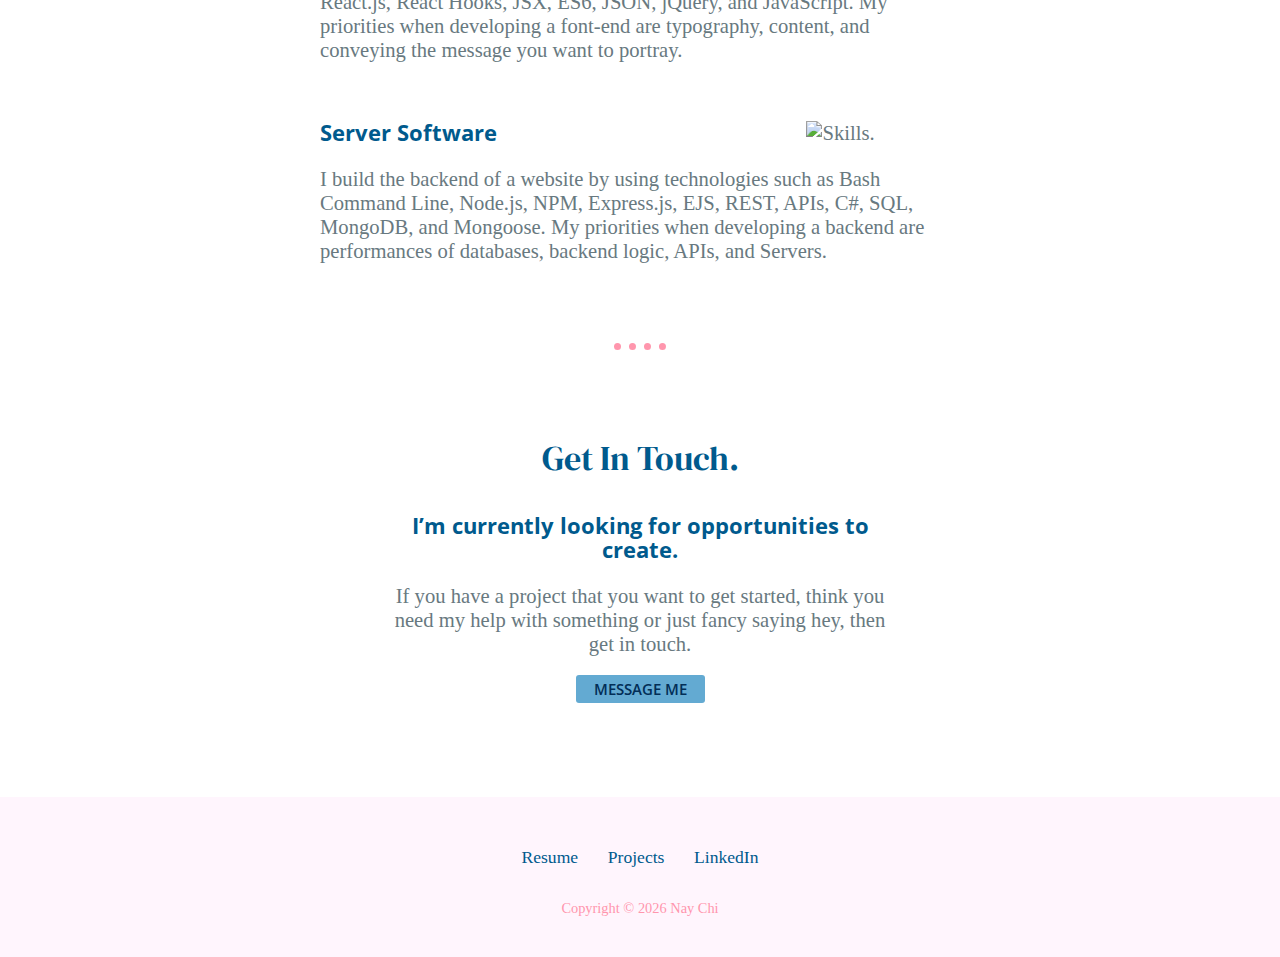
==== commit dede64d2: "Update index.html" ====
--- a/index.html
+++ b/index.html
@@ -28,7 +28,7 @@
       <Center>
         <h3>Hi.</h3>
       </Center>
-      <p class="p-Hi">I am a Full Stack Software Developer seeking a position that will challenge my creativity and intelligence. My experience in programming projects and challenges during my graduate school and online courses have provided a valuable foundation for my passion to pursue a career in Full Stack Software Developer.</p>
+      <p class="p-Hi">I am a Full Stack Software Developer seeking a position that will challenge my creativity and intelligence. My experience in programming projects and challenges during my graduate school and online courses have provided a valuable foundation for my passion to pursue a career in Full-Stack Engineering.</p>
     </div>
 
     <hr>
